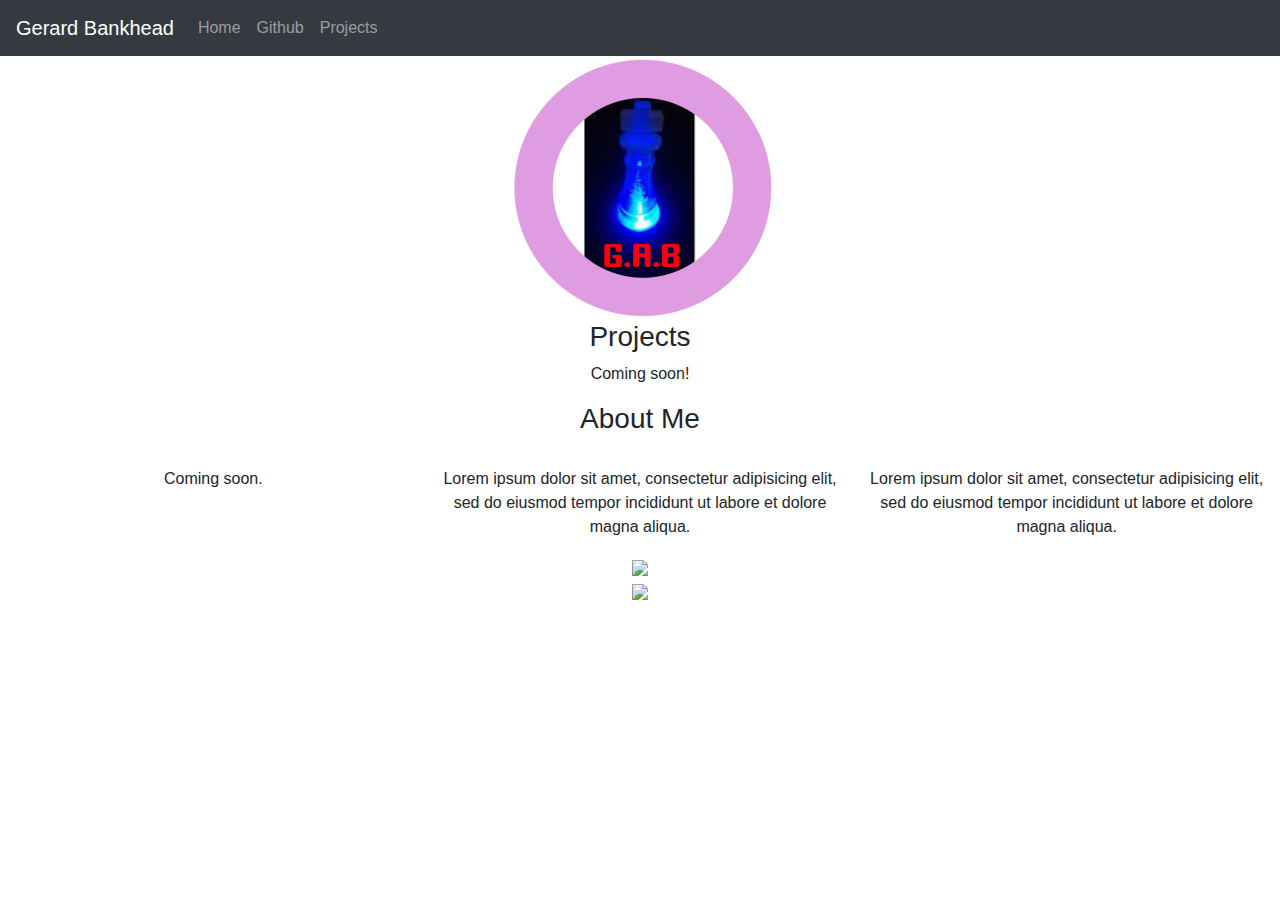
==== index.html @ 5964aaf8 "added logo and text" ====
<!DOCTYPE html>
<html lang="en">

<head>
    <title class="owner-name">#</title>
    <meta charset="utf-8">
    <meta name="viewport" content="width=device-width, initial-scale=1">
    <link rel="stylesheet" href="https://stackpath.bootstrapcdn.com/bootstrap/4.3.1/css/bootstrap.min.css">
    <link href="https://fonts.googleapis.com/css?family=Montserrat" rel="stylesheet">
    <link rel="stylesheet" href="style.css" type="text/css">
    <script src="https://code.jquery.com/jquery-3.3.1.slim.min.js"></script>
    <script src="https://cdnjs.cloudflare.com/ajax/libs/popper.js/1.14.7/umd/popper.min.js"></script>
    <script src="https://stackpath.bootstrapcdn.com/bootstrap/4.3.1/js/bootstrap.min.js"></script>

</head>

<body>

    <!-- Navbar -->

    <nav class="navbar navbar-expand-lg navbar-dark bg-dark">
        <a class="navbar-brand owner-name" href="#"></a>
        <button class="navbar-toggler" type="button" data-toggle="collapse" data-target="#navbarSupportedContent" aria-controls="navbarSupportedContent" aria-expanded="false" aria-label="Toggle navigation">
            <span class="navbar-toggler-icon"></span>
        </button>

        <div class="collapse navbar-collapse" id="navbarSupportedContent">
            <ul class="navbar-nav mr-auto">
                <li class="nav-item">
                    <a class="nav-link" href="index.html">Home</a>
                </li>
                <li class="nav-item">
                    <a class="nav-link" href="#" id="github" target="_blank">Github</a>
                </li>
                <li class="nav-item">
                    <a class="nav-link" href="#projects">Projects</a>
                </li>
            </ul>
        </div>
    </nav>

    <!-- First Container -->
    <div class="container-fluid bg-1 text-center">
        <!--<h1 class="margin">Name</h1>-->
        <img src="img/26654405.png" class="img-fluid" alt="Logo" id="logo">
    </div>

    <!-- Second Container -->
    <div class="container-fluid bg-2 text-center" id="projects">
        <h3 class="margin">Projects</h3>
        <p>Coming soon!</p>
        <div class="container">
            <div class="row">

                <!--
                <div class="col-sm-4">
                    <div class="card">
                        <div class="card-body">
                            <h5 class="card-title">Project Name</h5>
                            <h6 class="card-subtitle mb-2 text-muted">10th Grade</h6>
                            <p class="card-text">A brief explanation of the project.</p>
                            <a href="#" class="card-link">More</a>
                        </div>
                    </div>
                </div>
                -->

            </div>
        </div>
        </a>
    </div>

    <!-- Third Container (Grid) -->
    <div class="container-fluid bg-3 text-center">
        <h3 class="margin">About Me</h3><br>
        <div class="row">
            <div class="col-sm-4">
                <p>Coming soon.</p>
            </div>
            <div class="col-sm-4">
                <p>Lorem ipsum dolor sit amet, consectetur adipisicing elit, sed do eiusmod tempor incididunt ut labore et dolore magna aliqua.</p>
            </div>
            <div class="col-sm-4">
                <p>Lorem ipsum dolor sit amet, consectetur adipisicing elit, sed do eiusmod tempor incididunt ut labore et dolore magna aliqua.</p>
            </div>
        </div>
    </div>

    <!-- Footer -->
    <footer class="container-fluid bg-4 text-center">
        <a href="#" target="_blank" id="fork"><img src="img/fork.png"></a><br>
        <a href="https://hstatsep.github.io" target="_blank"><img src="https://hstatsep.github.io/img/hstatsep-logo-small.png" id="sep"></a>
    </footer>


    <script src="script.js"></script>
</body>

</html>
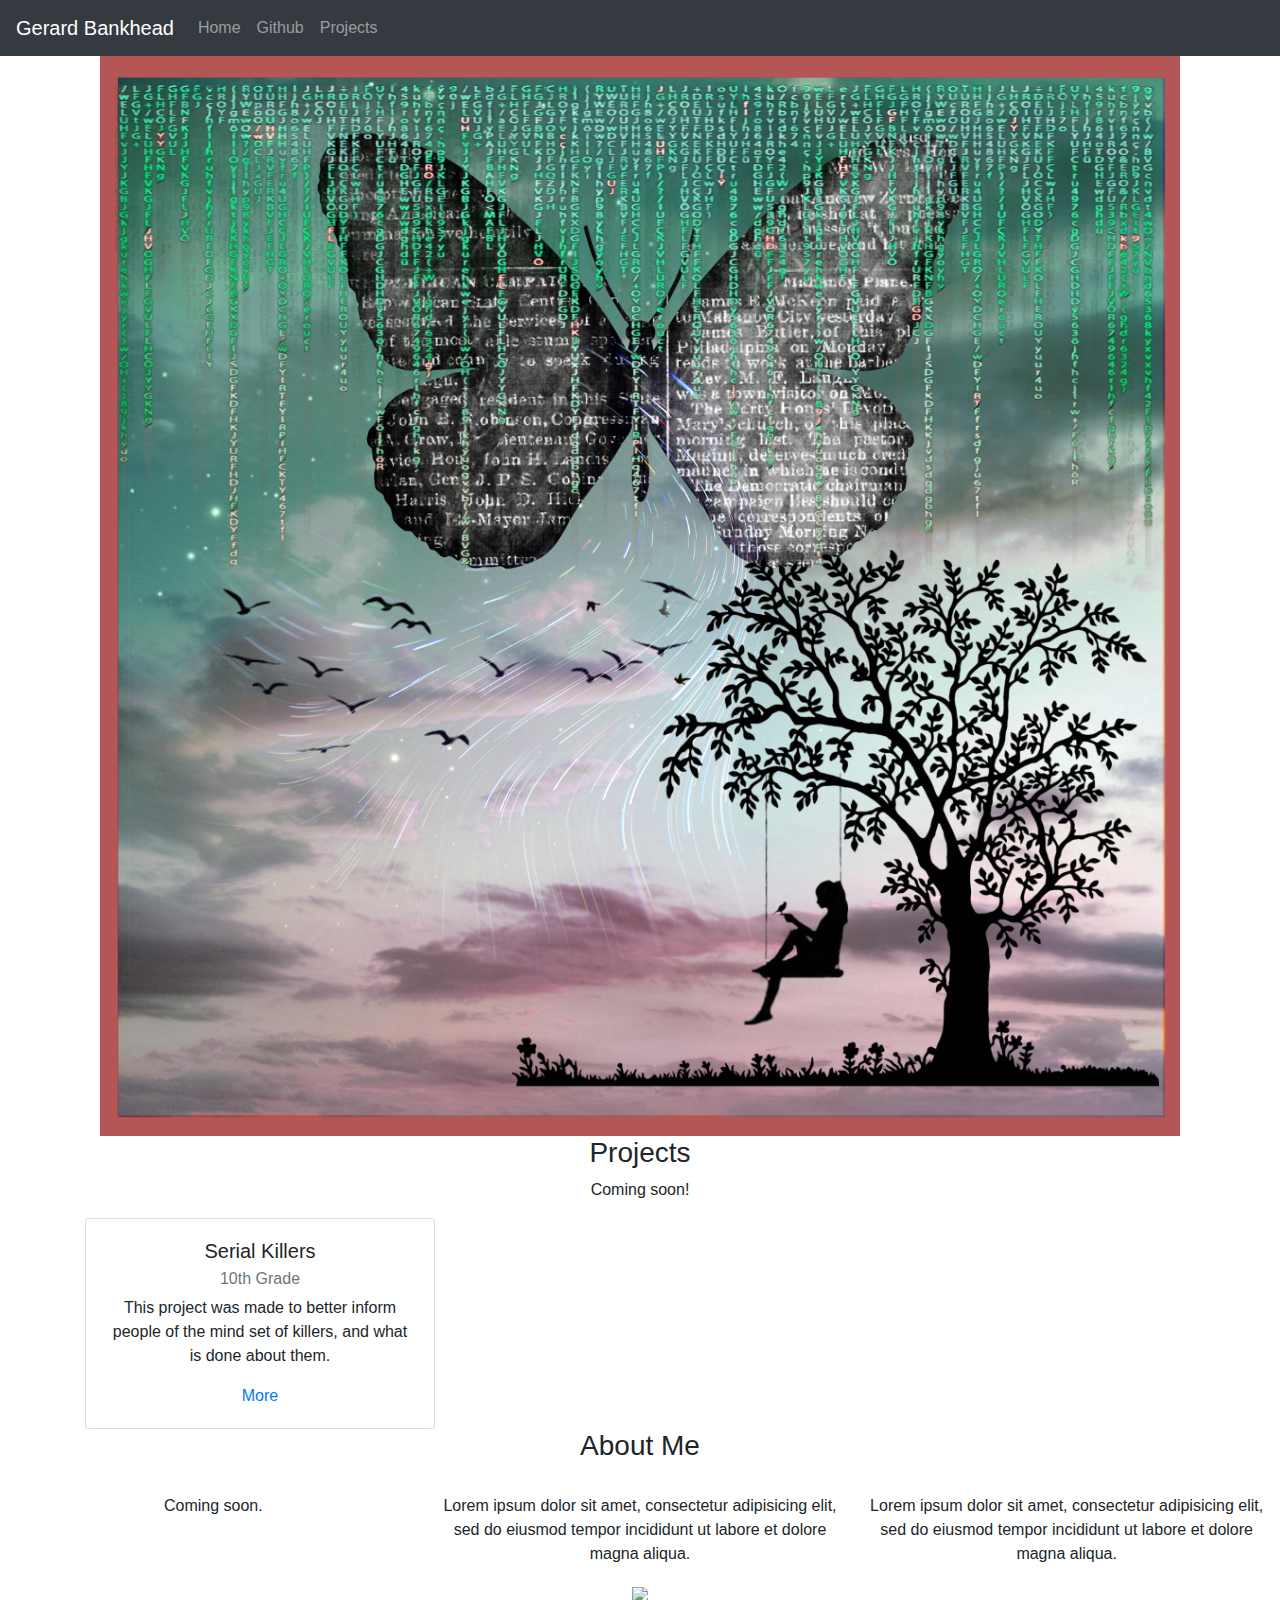
==== commit 37738651: "new logo" ====
--- a/index.html
+++ b/index.html
@@ -42,7 +42,7 @@
     <!-- First Container -->
     <div class="container-fluid bg-1 text-center">
         <!--<h1 class="margin">Name</h1>-->
-        <img src="img/26654405.png" class="img-fluid" alt="Logo" id="logo">
+        <img src="img/logo.png" class="img-fluid" alt="Logo" id="logo">
     </div>
 
     <!-- Second Container -->
@@ -64,6 +64,16 @@
                     </div>
                 </div>
                 -->
+                 <div class="col-sm-4">
+                    <div class="card">
+                        <div class="card-body">
+                            <h5 class="card-title">Serial Killers</h5>
+                            <h6 class="card-subtitle mb-2 text-muted">10th Grade</h6>
+                            <p class="card-text">This project was made to better inform people of the mind set of killers, and what is done about them.</p>
+                            <a href="projects/FDP.html" class="card-link">More</a>
+                        </div>
+                    </div>
+                </div>
 
             </div>
         </div>
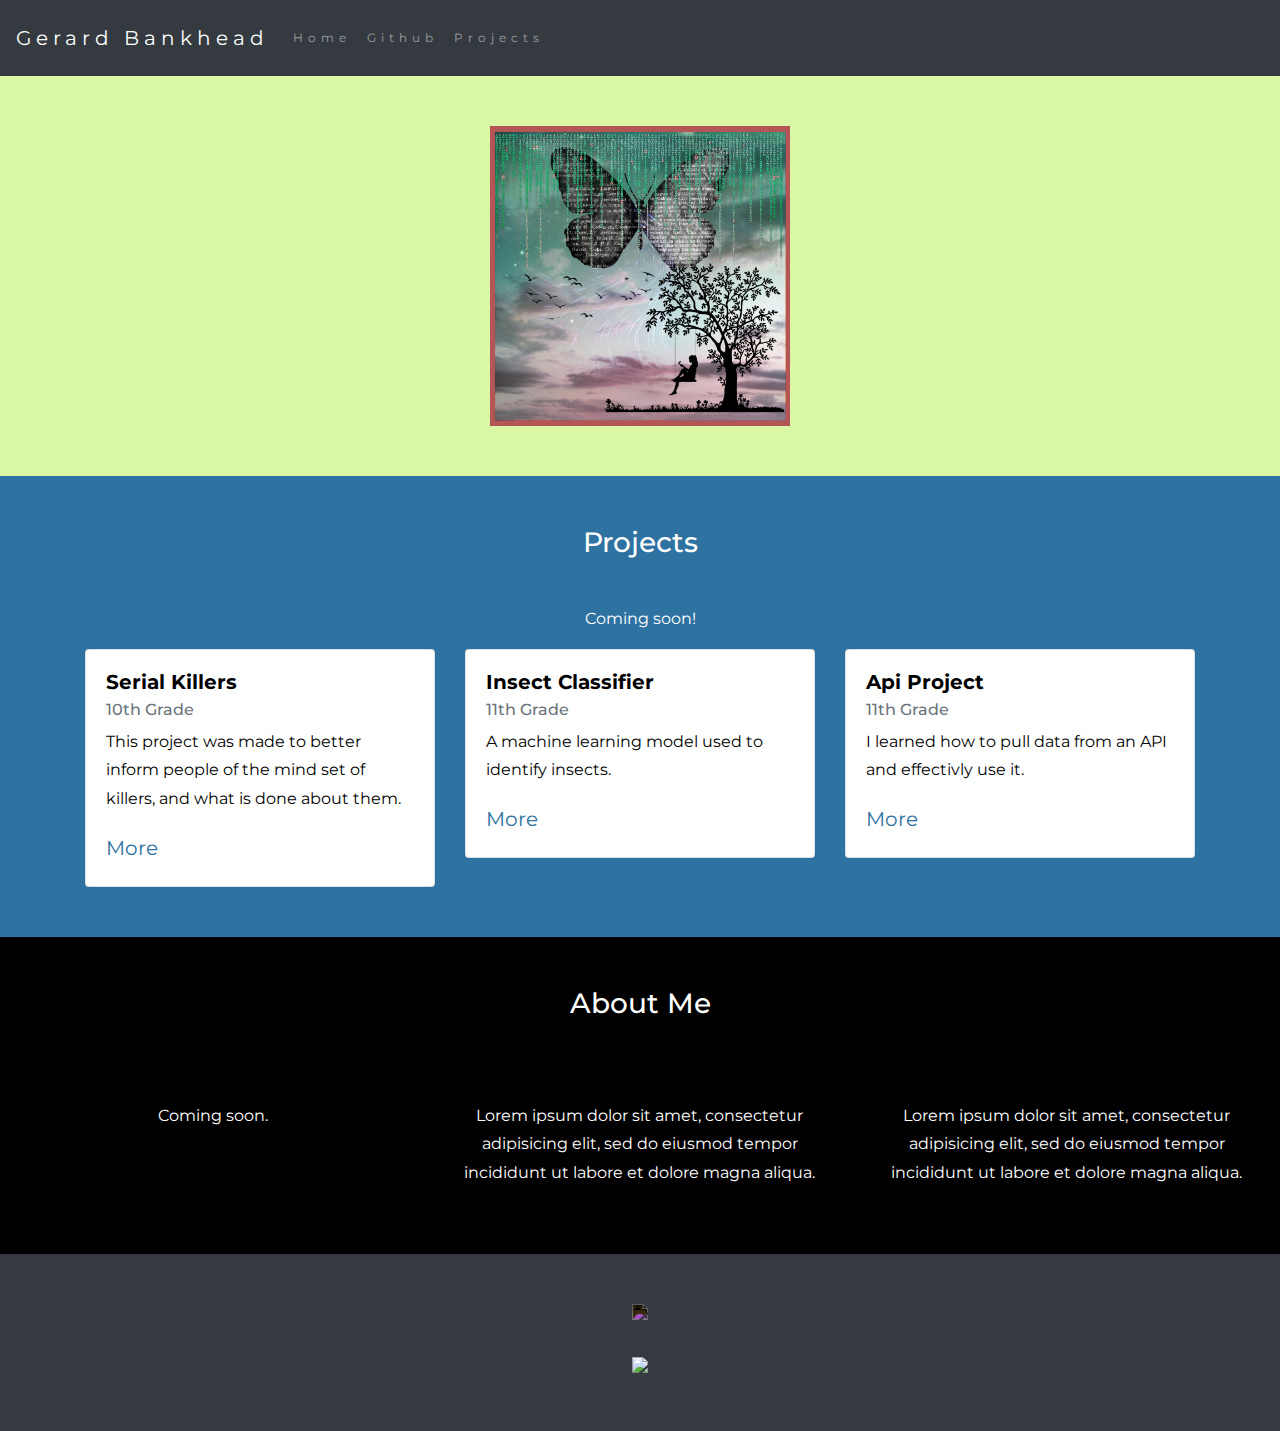
==== commit f448bf95: "update repo" ====
--- a/index.html
+++ b/index.html
@@ -74,6 +74,27 @@
                         </div>
                     </div>
                 </div>
+                <div class="col-sm-4">
+                    <div class="card">
+                        <div class="card-body">
+                            <h5 class="card-title">Insect Classifier</h5>
+                            <h6 class="card-subtitle mb-2 text-muted">11th Grade</h6>
+                            <p class="card-text">A machine learning model used to identify insects.</p>
+                            <a href="projects/FDP11.html" class="card-link">More</a>
+                        </div>
+                    </div>
+                </div>
+                <div class="col-sm-4">
+                    <div class="card">
+                        <div class="card-body">
+                            <h5 class="card-title">Api Project</h5>
+                            <h6 class="card-subtitle mb-2 text-muted">11th Grade</h6>
+                            <p class="card-text">I learned how to pull data from an API and effectivly use it.</p>
+                            <a href="projects/api-project.html" class="card-link">More</a>
+                        </div>
+                    </div>
+                </div>
+                
 
             </div>
         </div>
--- a/style.css
+++ b/style.css
@@ -0,0 +1,83 @@
+html, body {
+    height: 100%;
+}
+
+body {
+    font: 20px Montserrat, sans-serif;
+    line-height: 1.8;
+    color: #f5f6f7;
+}
+
+p {
+    font-size: 16px;
+}
+
+a {
+    color: #2e72a1;
+}
+
+#logo, .project-img {
+    max-height: 300px;
+}
+
+#fork img{
+    height: 25px;
+    margin-bottom: 25px;
+    filter: invert(1);
+}
+
+#sep {
+    height: 75px;
+}
+
+.margin {
+    margin-bottom: 45px;
+}
+
+.bg-1 {
+    background-color: #DAF7A6; /* Green */
+    color: #555555;
+}
+
+.bg-2 {
+    background-color: #2e72a1; /* Blue */
+    color: #ffffff;
+}
+
+.card {
+    color: black;
+    text-align: left;
+}
+
+.card-title {
+    font-weight: 700;
+}
+
+.bg-3 {
+    background-color: #000000; /* Black */
+    color: #ffffff;
+}
+
+.bg-4 {
+    background-color: #343a40; /* Dark Gray */
+    color: #fff;
+}
+
+.container-fluid {
+    padding-top: 50px;
+    padding-bottom: 50px;
+}
+
+.navbar {
+    padding-top: 15px;
+    padding-bottom: 15px;
+    border: 0;
+    border-radius: 0;
+    margin-bottom: 0;
+    font-size: 12px;
+    letter-spacing: 5px;
+}
+
+.navbar-nav li a:hover {
+    color: #2e72a1 !important;
+}